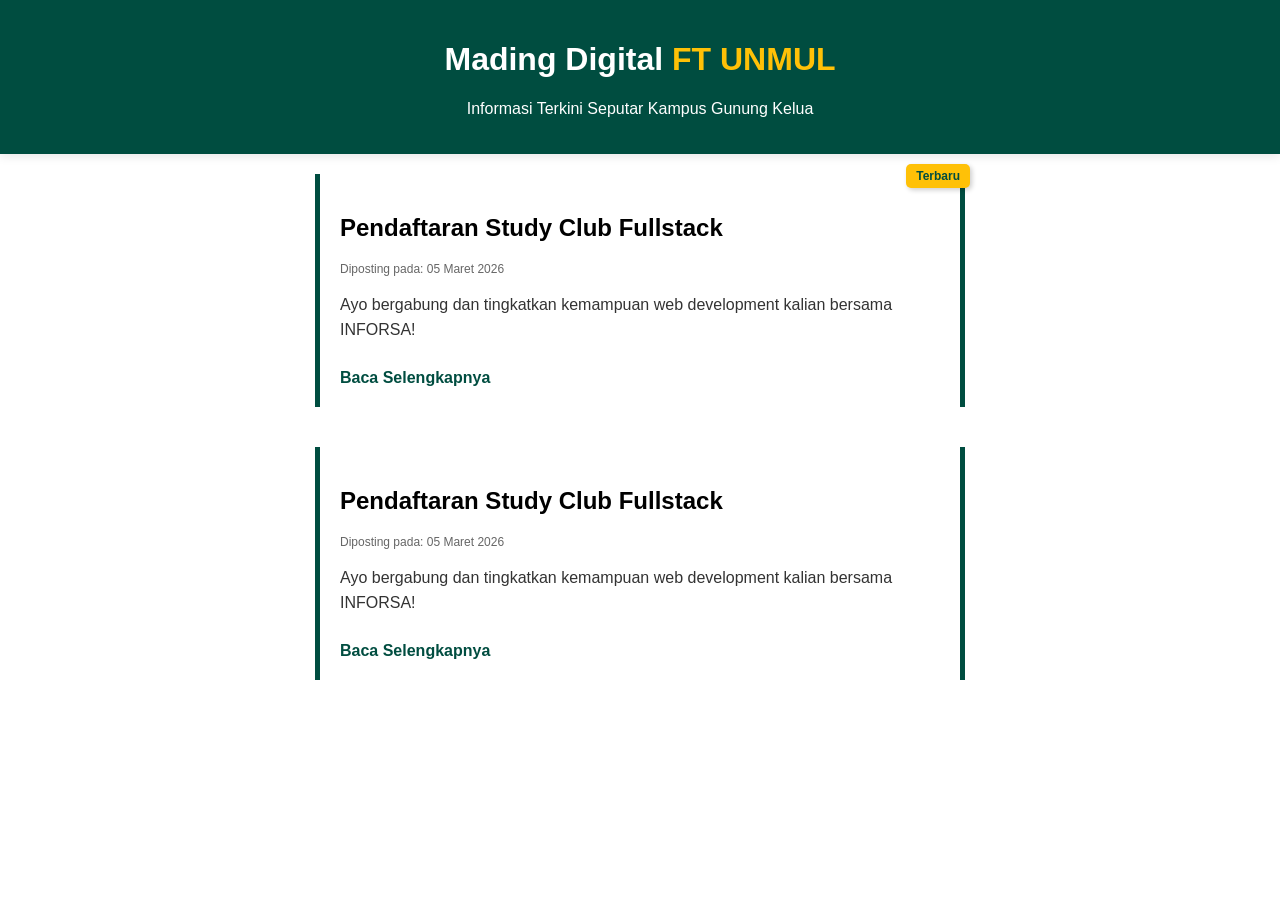
==== index.html @ 727ee9da "pertemuan 2" ====
<!doctype html>
<html>
  <head>
    <title>Mading Digital INFORSA</title>
    <link rel="stylesheet" href="style.css" />
  </head>
  <body>
    <!-- Header -->
    <header>
      <h1>Mading Digital <span>FT UNMUL</span></h1>
      <p>Informasi Terkini Seputar Kampus Gunung Kelua</p>
    </header>

    <!-- Konten Utama -->
    <main>
      <!-- Pengumuman -->
      <article class="pengumuman">
        <span class="badge">Terbaru</span>
        <h2>Pendaftaran Study Club Fullstack</h2>
        <p class="tanggal">Diposting pada: 05 Maret 2026</p>
        <p class="deskripsi">
          Ayo bergabung dan tingkatkan kemampuan web development kalian bersama
          INFORSA!
        </p>
        <a href="#" class="btn-selengkapnya">Baca Selengkapnya</a>
      </article>

      <!-- Pengumuman -->
      <article class="pengumuman card-promo">
        <h2>Pendaftaran Study Club Fullstack</h2>
        <p class="tanggal">Diposting pada: 05 Maret 2026</p>
        <p class="deskripsi">
          Ayo bergabung dan tingkatkan kemampuan web development kalian bersama
          INFORSA!
        </p>
        <a href="#" class="btn-selengkapnya">Baca Selengkapnya</a>
      </article>
    </main>
  </body>
</html>
---- style.css ----
body {
    font-family: Arial; /* Styling font dasar */
    margin: 0;
}

header {
    text-align: center;
    background-color: #004d40; /* Warna hijau FT */
    padding: 20px;
    color: white;
    margin-bottom: 20px;

    position: sticky;
    top: 0;
    z-index: 1000; /* Agar header selalu di atas konten lain */
    box-shadow: 0 2px 10px rgba(0,0,0,0.1);
}

header h1 span {
    color: #ffc107; /* Aksen warna kuning */
}

main {
    display: flex;
    flex-direction: column;
    align-items: center;
}

.pengumuman {
    border-left: 5px solid #004d40;
    border-right: 5px solid #004d40;
    padding: 20px;
    margin-bottom: 40px;
    width: 600px;

    background-color: white;
    transition: all 0.3s ease; /* Transisi halus untuk semua perubahan */
    position: relative; /* Dasar untuk elemen position: absolute di dalamnya */
    cursor: pointer;
}

.pengumuman:hover {
    transform: translateY(-5px); /* CSS3 Transform: Efek mengangkat kartu */
    box-shadow: 0 10px 20px rgba(0,0,0,0.1); /* Bayangan saat di-hover */
    border-color: #ffc107; /* Mengubah warna border saat di-hover */
}

.badge {
    position: absolute;
    top: -10px;
    right: -10px;
    background-color: #ffc107;
    color: #004d40;
    padding: 5px 10px;
    font-size: 12px;
    font-weight: bold;
    border-radius: 5px;
    box-shadow: 2px 2px 5px rgba(0,0,0,0.2);
}

.pengumuman p.tanggal {
    font-size: 12px;
    color: #666;
}

.pengumuman p.deskripsi {
    font-size: 16px;
    color: #333;
    line-height: 1.6;
}

a {
    margin-top: 10px;
    color: #004d40;
    font-weight: bold;
    text-decoration: none;
}

.btn-selengkapnya {
    display: inline-block;
    transition: 0.2s;
}

.btn-selengkapnya:hover {
    letter-spacing: 1px;
    color: #ffc107;
}
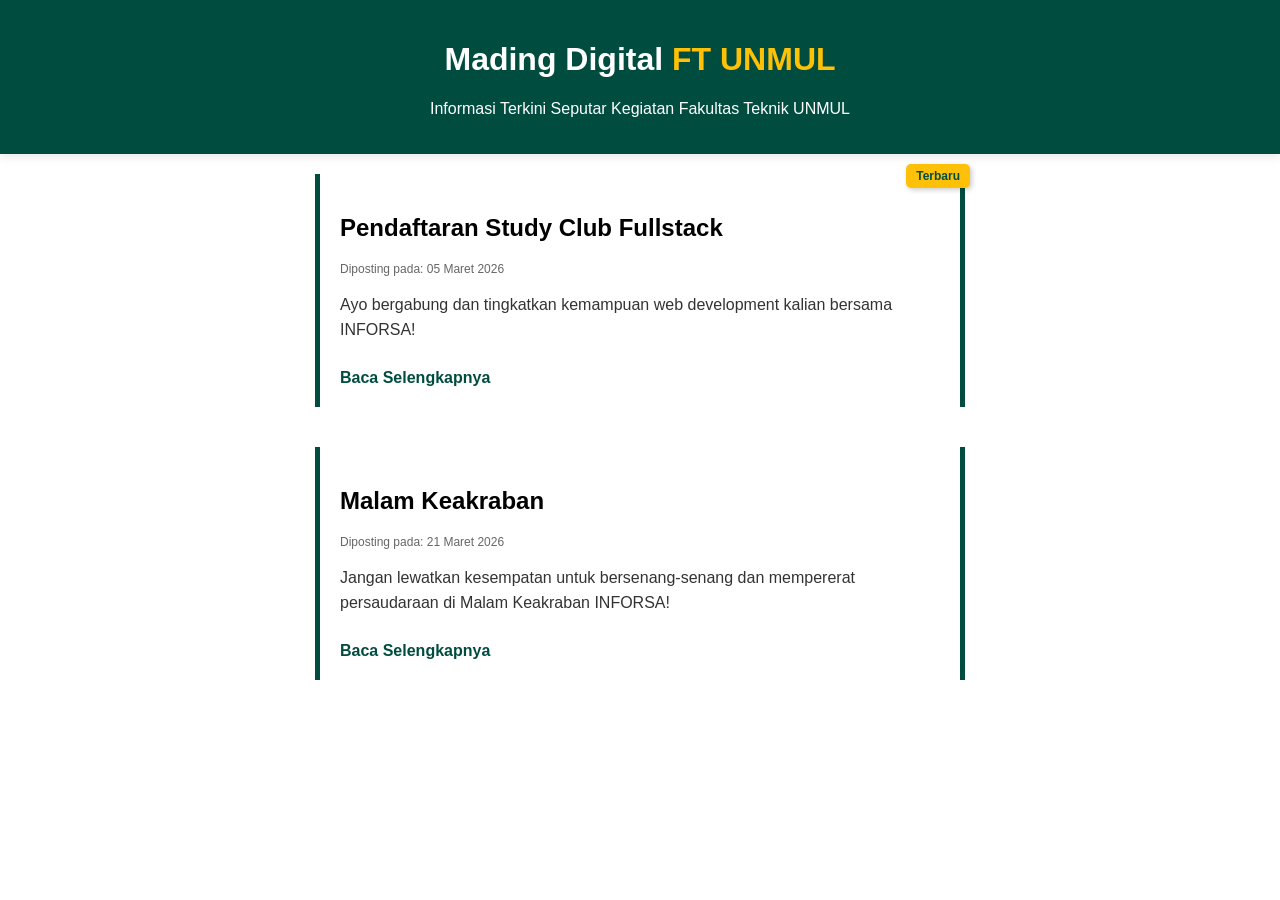
==== commit ccedc78f: "update content" ====
--- a/index.html
+++ b/index.html
@@ -8,7 +8,7 @@
     <!-- Header -->
     <header>
       <h1>Mading Digital <span>FT UNMUL</span></h1>
-      <p>Informasi Terkini Seputar Kampus Gunung Kelua</p>
+      <p>Informasi Terkini Seputar Kegiatan Fakultas Teknik UNMUL</p>
     </header>
 
     <!-- Konten Utama -->
@@ -27,11 +27,11 @@
 
       <!-- Pengumuman -->
       <article class="pengumuman card-promo">
-        <h2>Pendaftaran Study Club Fullstack</h2>
-        <p class="tanggal">Diposting pada: 05 Maret 2026</p>
+        <h2>Malam Keakraban</h2>
+        <p class="tanggal">Diposting pada: 21 Maret 2026</p>
         <p class="deskripsi">
-          Ayo bergabung dan tingkatkan kemampuan web development kalian bersama
-          INFORSA!
+          Jangan lewatkan kesempatan untuk bersenang-senang dan mempererat
+          persaudaraan di Malam Keakraban INFORSA!
         </p>
         <a href="#" class="btn-selengkapnya">Baca Selengkapnya</a>
       </article>
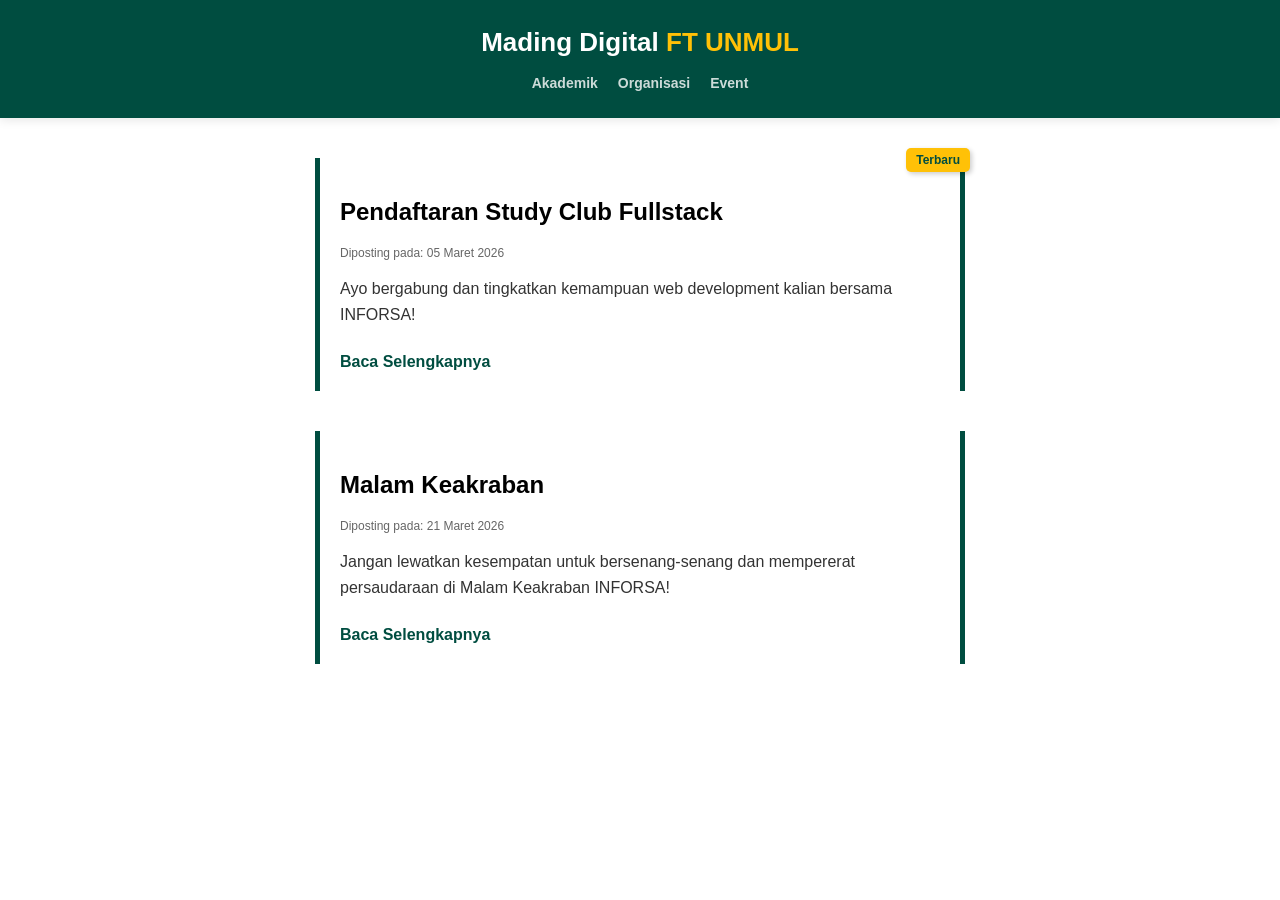
==== commit 22c80762: "menambahkan menu dan mengubah desain header" ====
--- a/index.html
+++ b/index.html
@@ -8,7 +8,13 @@
     <!-- Header -->
     <header>
       <h1>Mading Digital <span>FT UNMUL</span></h1>
-      <p>Informasi Terkini Seputar Kegiatan Fakultas Teknik UNMUL</p>
+      <nav>
+        <ul>
+          <li><a href="#">Akademik</a></li>
+          <li><a href="#">Organisasi</a></li>
+          <li><a href="#">Event</a></li>
+        </ul>
+      </nav>
     </header>
 
     <!-- Konten Utama -->
--- a/style.css
+++ b/style.css
@@ -4,20 +4,48 @@
 }
 
 header {
-    text-align: center;
     background-color: #004d40; /* Warna hijau FT */
-    padding: 20px;
+    padding: 10px 0;
     color: white;
-    margin-bottom: 20px;
+    margin-bottom: 40px;
 
     position: sticky;
     top: 0;
     z-index: 1000; /* Agar header selalu di atas konten lain */
+
+    display: flex;
+    flex-direction: column;
+    align-items: center;
+
     box-shadow: 0 2px 10px rgba(0,0,0,0.1);
+}
+
+header h1 {
+    font-size: 26px;
+    margin-bottom: 0;
 }
 
 header h1 span {
     color: #ffc107; /* Aksen warna kuning */
+}
+
+header nav ul {
+    list-style: none;
+    padding: 0;
+    display: flex; /* Membuat menu berjejer ke samping */
+    gap: 20px; /* Jarak antar link menu */
+}
+
+header nav ul li a {
+    color: white;
+    font-size: 14px;
+    transition: 0.3s;
+    opacity: 0.8;
+}
+
+header nav ul li a:hover {
+    opacity: 1;
+    color: #ffc107; /* Warna berubah saat disentuh mouse */
 }
 
 main {
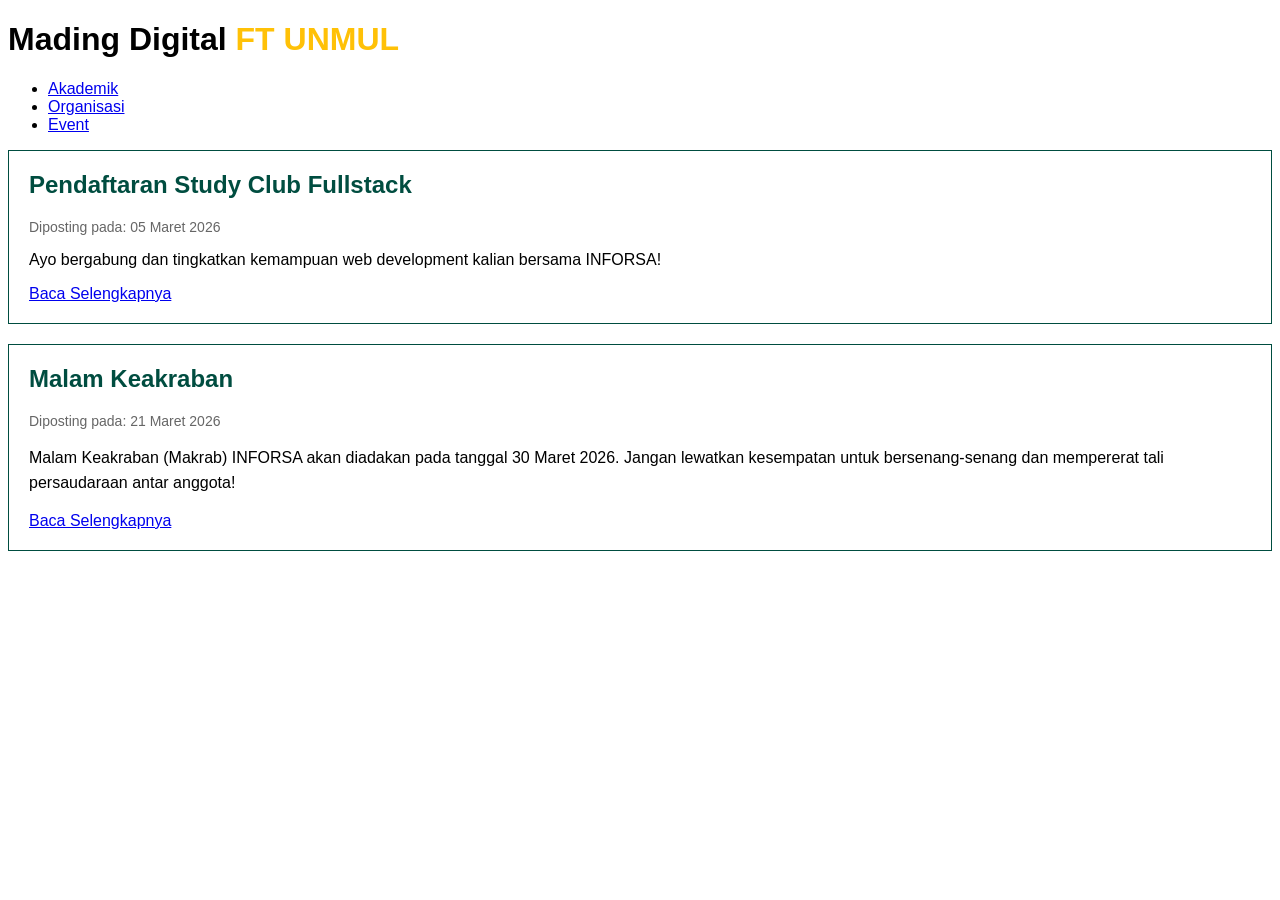
==== commit fe35b0a7: "menambahkan header" ====
--- a/index.html
+++ b/index.html
@@ -2,7 +2,36 @@
 <html>
   <head>
     <title>Mading Digital INFORSA</title>
-    <link rel="stylesheet" href="style.css" />
+    <style>
+      body {
+        font-family: Arial;
+      }
+
+      header h1 span {
+        color: #ffc107;
+      }
+
+      .pengumuman {
+        border: 1px solid #004d40;
+        padding: 20px;
+        margin-bottom: 20px;
+      }
+
+      .pengumuman h2 {
+        color: #004d40;
+        margin-top: 0px;
+      }
+
+      .pengumuman p.tanggal {
+        font-size: 14px;
+        color: #666;
+      }
+
+      .pengumuman p.deskripsi {
+        font-size: 16px;
+        line-height: 1.6;
+      }
+    </style>
   </head>
   <body>
     <!-- Header -->
@@ -21,25 +50,25 @@
     <main>
       <!-- Pengumuman -->
       <article class="pengumuman">
-        <span class="badge">Terbaru</span>
         <h2>Pendaftaran Study Club Fullstack</h2>
         <p class="tanggal">Diposting pada: 05 Maret 2026</p>
-        <p class="deskripsi">
+        <p>
           Ayo bergabung dan tingkatkan kemampuan web development kalian bersama
           INFORSA!
         </p>
-        <a href="#" class="btn-selengkapnya">Baca Selengkapnya</a>
+        <a href="#">Baca Selengkapnya</a>
       </article>
 
       <!-- Pengumuman -->
-      <article class="pengumuman card-promo">
+      <article class="pengumuman">
         <h2>Malam Keakraban</h2>
         <p class="tanggal">Diposting pada: 21 Maret 2026</p>
         <p class="deskripsi">
-          Jangan lewatkan kesempatan untuk bersenang-senang dan mempererat
-          persaudaraan di Malam Keakraban INFORSA!
+          Malam Keakraban (Makrab) INFORSA akan diadakan pada tanggal 30
+          Maret 2026. Jangan lewatkan kesempatan untuk bersenang-senang dan
+          mempererat tali persaudaraan antar anggota!
         </p>
-        <a href="#" class="btn-selengkapnya">Baca Selengkapnya</a>
+        <a href="#">Baca Selengkapnya</a>
       </article>
     </main>
   </body>
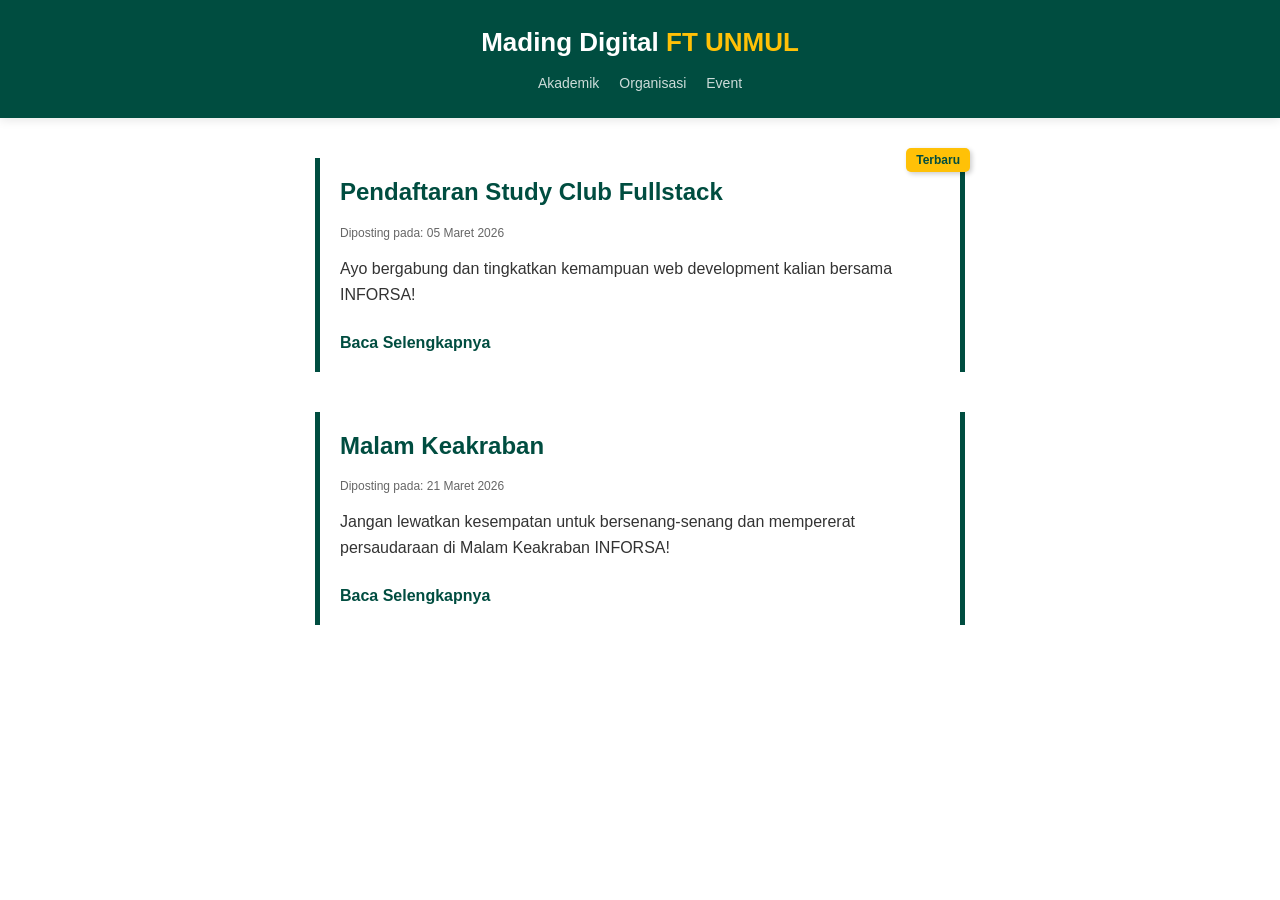
==== commit 7a3b42cf: "menambahkan media query" ====
--- a/index.html
+++ b/index.html
@@ -1,37 +1,9 @@
 <!doctype html>
 <html>
   <head>
+    <meta name="viewport" content="width=device-width, initial-scale=1.0">
     <title>Mading Digital INFORSA</title>
-    <style>
-      body {
-        font-family: Arial;
-      }
-
-      header h1 span {
-        color: #ffc107;
-      }
-
-      .pengumuman {
-        border: 1px solid #004d40;
-        padding: 20px;
-        margin-bottom: 20px;
-      }
-
-      .pengumuman h2 {
-        color: #004d40;
-        margin-top: 0px;
-      }
-
-      .pengumuman p.tanggal {
-        font-size: 14px;
-        color: #666;
-      }
-
-      .pengumuman p.deskripsi {
-        font-size: 16px;
-        line-height: 1.6;
-      }
-    </style>
+    <link rel="stylesheet" href="style.css" />
   </head>
   <body>
     <!-- Header -->
@@ -50,25 +22,25 @@
     <main>
       <!-- Pengumuman -->
       <article class="pengumuman">
+        <span class="badge">Terbaru</span>
         <h2>Pendaftaran Study Club Fullstack</h2>
         <p class="tanggal">Diposting pada: 05 Maret 2026</p>
-        <p>
+        <p class="deskripsi">
           Ayo bergabung dan tingkatkan kemampuan web development kalian bersama
           INFORSA!
         </p>
-        <a href="#">Baca Selengkapnya</a>
+        <a href="#" class="btn-selengkapnya">Baca Selengkapnya</a>
       </article>
 
       <!-- Pengumuman -->
-      <article class="pengumuman">
+      <article class="pengumuman card-promo">
         <h2>Malam Keakraban</h2>
         <p class="tanggal">Diposting pada: 21 Maret 2026</p>
         <p class="deskripsi">
-          Malam Keakraban (Makrab) INFORSA akan diadakan pada tanggal 30
-          Maret 2026. Jangan lewatkan kesempatan untuk bersenang-senang dan
-          mempererat tali persaudaraan antar anggota!
+          Jangan lewatkan kesempatan untuk bersenang-senang dan mempererat
+          persaudaraan di Malam Keakraban INFORSA!
         </p>
-        <a href="#">Baca Selengkapnya</a>
+        <a href="#" class="btn-selengkapnya">Baca Selengkapnya</a>
       </article>
     </main>
   </body>
--- a/style.css
+++ b/style.css
@@ -0,0 +1,130 @@
+body {
+  font-family: Arial; /* Styling font dasar */
+  margin: 0;
+}
+
+header {
+  background-color: #004d40; /* Warna hijau FT */
+  padding: 10px 0;
+  color: white;
+  margin-bottom: 40px;
+
+  position: sticky;
+  top: 0;
+  z-index: 1000; /* Agar header selalu di atas konten lain */
+
+  display: flex;
+  flex-direction: column;
+  align-items: center;
+
+  box-shadow: 0 2px 10px rgba(0, 0, 0, 0.1);
+}
+
+header h1 {
+  font-size: 26px;
+  margin-bottom: 0;
+}
+
+@media (max-width: 700px) {
+  header h1 {
+    font-size: 20px; /* Ukuran font lebih kecil untuk layar kecil */
+  }
+}
+
+header h1 span {
+  color: #ffc107; /* Aksen warna kuning */
+}
+
+header nav ul {
+  list-style: none;
+  padding: 0;
+  display: flex; /* Membuat menu berjejer ke samping */
+  gap: 20px; /* Jarak antar link menu */
+}
+
+header nav ul li a {
+  color: white;
+  font-size: 14px;
+  transition: 0.3s;
+  opacity: 0.8;
+  text-decoration: none;
+}
+
+header nav ul li a:hover {
+  opacity: 1;
+  color: #ffc107; /* Warna berubah saat disentuh mouse */
+}
+
+main {
+  display: flex;
+  flex-direction: column;
+  align-items: center;
+}
+
+.pengumuman {
+  border-left: 5px solid #004d40;
+  border-right: 5px solid #004d40;
+  padding: 20px;
+  margin-bottom: 40px;
+  width: 600px;
+
+  background-color: white;
+  transition: all 0.3s ease; /* Transisi halus untuk semua perubahan */
+  position: relative; /* Dasar untuk elemen position: absolute di dalamnya */
+  cursor: pointer;
+}
+
+@media (max-width: 700px) {
+  .pengumuman {
+    width: 80%; /* Lebar responsif untuk layar kecil */
+  }
+}
+
+.pengumuman:hover {
+  transform: translateY(-5px); /* CSS3 Transform: Efek mengangkat kartu */
+  box-shadow: 0 10px 20px rgba(0, 0, 0, 0.1); /* Bayangan saat di-hover */
+  border-color: #ffc107; /* Mengubah warna border saat di-hover */
+}
+
+.badge {
+  position: absolute;
+  top: -10px;
+  right: -10px;
+  background-color: #ffc107;
+  color: #004d40;
+  padding: 5px 10px;
+  font-size: 12px;
+  font-weight: bold;
+  border-radius: 5px;
+  box-shadow: 2px 2px 5px rgba(0, 0, 0, 0.2);
+}
+
+.pengumuman h2 {
+  color: #004d40;
+  margin-top: 0px;
+}
+
+.pengumuman p.tanggal {
+  font-size: 12px;
+  color: #666;
+}
+
+.pengumuman p.deskripsi {
+  font-size: 16px;
+  color: #333;
+  line-height: 1.6;
+}
+
+.btn-selengkapnya {
+  margin-top: 10px;
+  color: #004d40;
+  font-weight: bold;
+  text-decoration: none;
+  display: inline-block;
+  transition: 0.2s;
+}
+
+.btn-selengkapnya:hover {
+  letter-spacing: 1px;
+  color: #ffc107;
+}
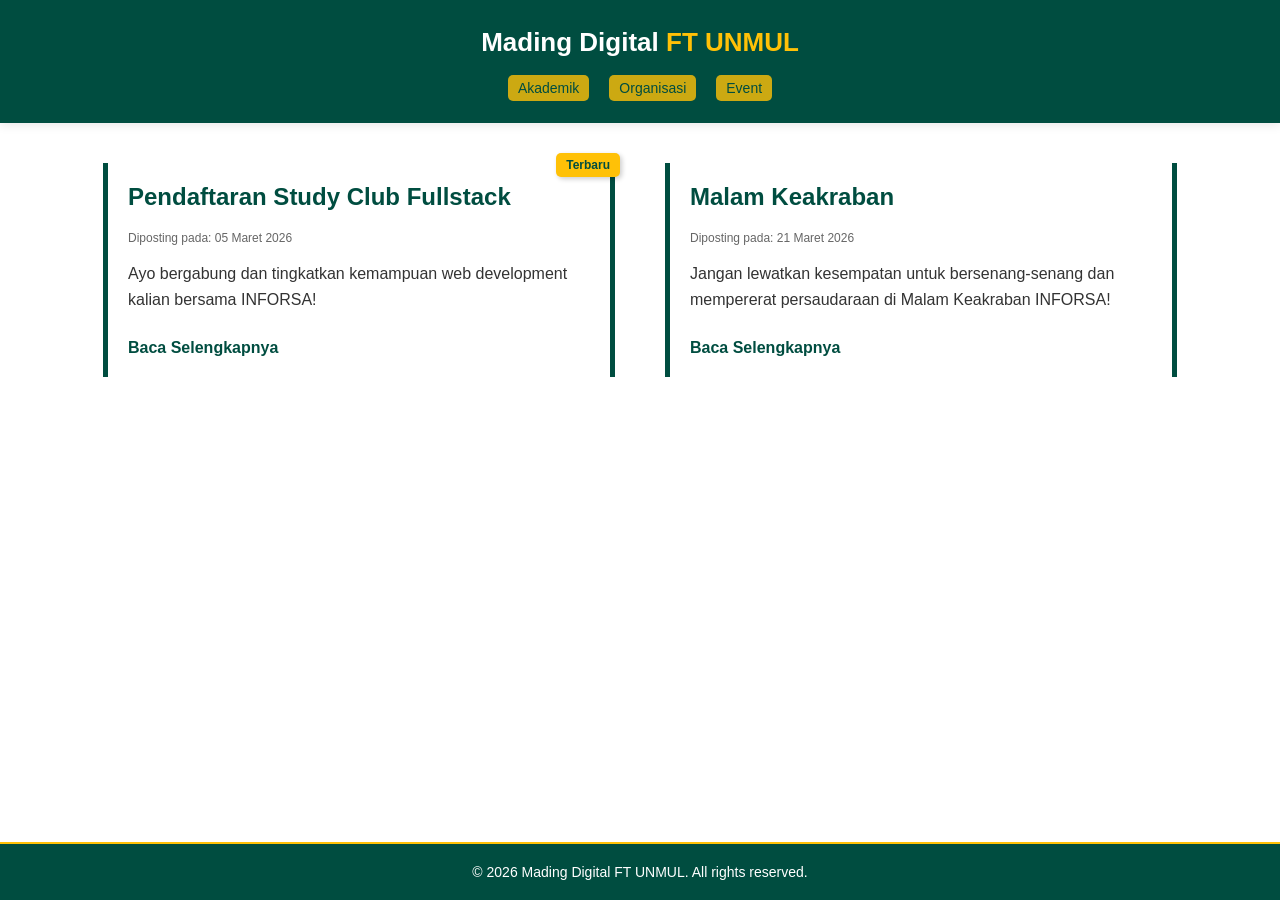
==== commit a7103e33: "add footer" ====
--- a/index.html
+++ b/index.html
@@ -43,5 +43,10 @@
         <a href="#" class="btn-selengkapnya">Baca Selengkapnya</a>
       </article>
     </main>
+
+    <!-- Footer -->
+    <footer>
+      <p>&copy; 2026 Mading Digital FT UNMUL. All rights reserved.</p>
+    </footer>
   </body>
 </html>
--- a/style.css
+++ b/style.css
@@ -1,6 +1,9 @@
 body {
   font-family: Arial; /* Styling font dasar */
   margin: 0;
+  display: flex;
+  flex-direction: column;
+  min-height: 100vh; /* Tinggi minimum sesuai viewport */
 }
 
 header {
@@ -16,6 +19,7 @@
   display: flex;
   flex-direction: column;
   align-items: center;
+  gap: 5px; /* Jarak antara judul dan menu */
 
   box-shadow: 0 2px 10px rgba(0, 0, 0, 0.1);
 }
@@ -39,34 +43,44 @@
   list-style: none;
   padding: 0;
   display: flex; /* Membuat menu berjejer ke samping */
+  flex-direction: row;
   gap: 20px; /* Jarak antar link menu */
 }
 
-header nav ul li a {
-  color: white;
-  font-size: 14px;
-  transition: 0.3s;
+header nav ul li {
+  transition: 0.2s;
   opacity: 0.8;
-  text-decoration: none;
 }
 
-header nav ul li a:hover {
-  opacity: 1;
-  color: #ffc107; /* Warna berubah saat disentuh mouse */
+header nav ul li:hover {
+  transform: translateY(-3px); /* Efek mengangkat saat hover */
+  opacity: 1; /* Menjadi lebih jelas saat hover */
+}
+
+header nav ul li a {
+  font-size: 14px;
+  text-decoration: none;
+
+  background-color: #ffc107;
+  padding: 5px 10px;
+  border-radius: 5px;
+  color: #004d40;
 }
 
 main {
   display: flex;
-  flex-direction: column;
-  align-items: center;
+  flex-wrap: wrap;
+  justify-content: center;
+  gap: 50px;
 }
 
 .pengumuman {
+  box-sizing: border-box;
+  width: 40%;
   border-left: 5px solid #004d40;
   border-right: 5px solid #004d40;
   padding: 20px;
   margin-bottom: 40px;
-  width: 600px;
 
   background-color: white;
   transition: all 0.3s ease; /* Transisi halus untuk semua perubahan */
@@ -74,7 +88,11 @@
   cursor: pointer;
 }
 
-@media (max-width: 700px) {
+@media (max-width: 768px) {
+  main {
+    gap: 10px; /* Mengurangi jarak antar kartu untuk layar sedang */
+  }
+
   .pengumuman {
     width: 80%; /* Lebar responsif untuk layar kecil */
   }
@@ -128,3 +146,17 @@
   letter-spacing: 1px;
   color: #ffc107;
 }
+
+footer {
+  background-color: #004d40;
+  color: white;
+  text-align: center;
+  padding: 20px;
+  margin-top: auto;
+  border-top: 2px solid #ffc107;
+}
+
+footer p {
+  margin: 0;
+  font-size: 14px;
+}
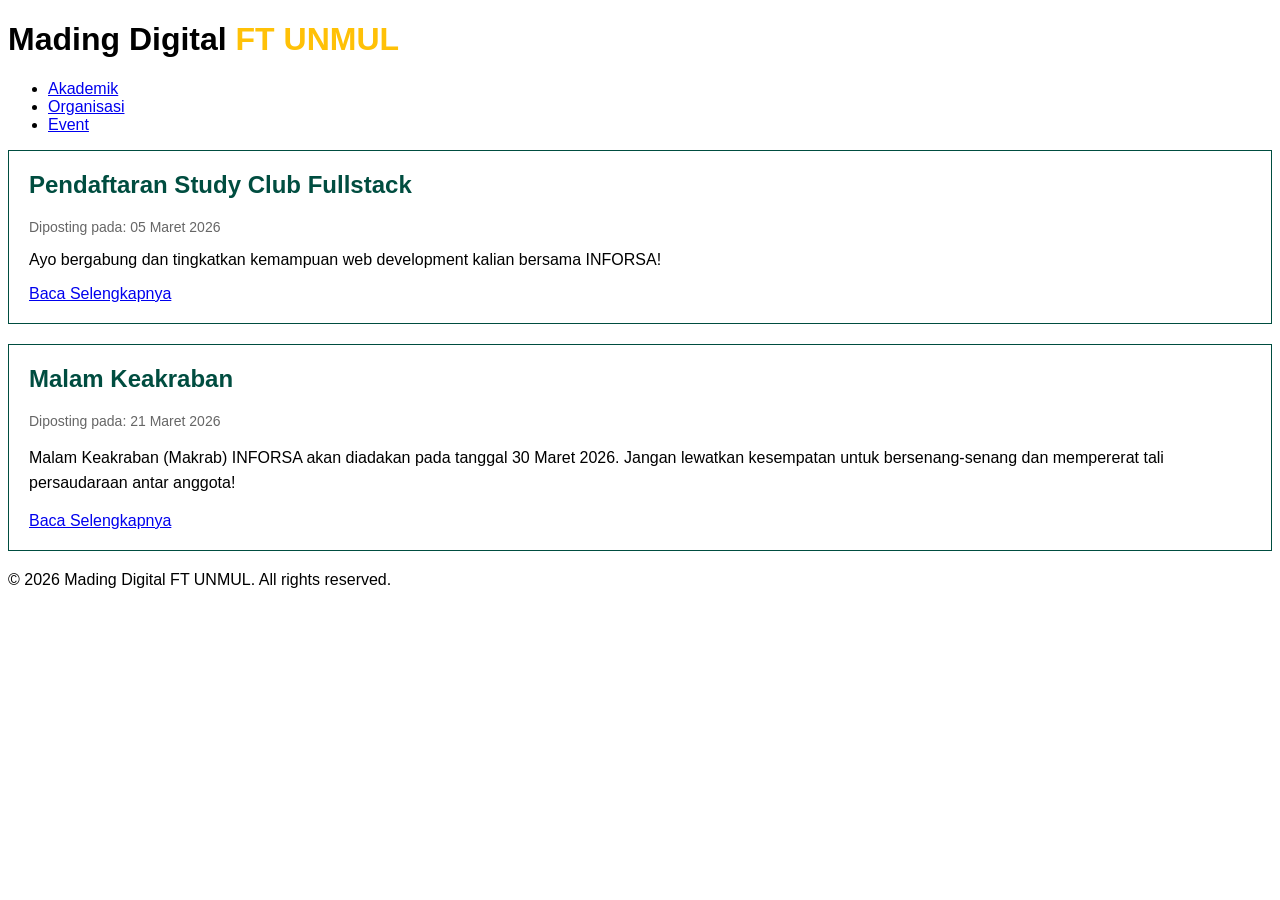
==== commit 7f9acb2c: "add footer" ====
--- a/index.html
+++ b/index.html
@@ -1,9 +1,37 @@
 <!doctype html>
 <html>
   <head>
-    <meta name="viewport" content="width=device-width, initial-scale=1.0">
     <title>Mading Digital INFORSA</title>
-    <link rel="stylesheet" href="style.css" />
+    <style>
+      body {
+        font-family: Arial;
+      }
+
+      header h1 span {
+        color: #ffc107;
+      }
+
+      .pengumuman {
+        border: 1px solid #004d40;
+        padding: 20px;
+        margin-bottom: 20px;
+      }
+
+      .pengumuman h2 {
+        color: #004d40;
+        margin-top: 0px;
+      }
+
+      .pengumuman p.tanggal {
+        font-size: 14px;
+        color: #666;
+      }
+
+      .pengumuman p.deskripsi {
+        font-size: 16px;
+        line-height: 1.6;
+      }
+    </style>
   </head>
   <body>
     <!-- Header -->
@@ -22,25 +50,25 @@
     <main>
       <!-- Pengumuman -->
       <article class="pengumuman">
-        <span class="badge">Terbaru</span>
         <h2>Pendaftaran Study Club Fullstack</h2>
         <p class="tanggal">Diposting pada: 05 Maret 2026</p>
-        <p class="deskripsi">
+        <p>
           Ayo bergabung dan tingkatkan kemampuan web development kalian bersama
           INFORSA!
         </p>
-        <a href="#" class="btn-selengkapnya">Baca Selengkapnya</a>
+        <a href="#">Baca Selengkapnya</a>
       </article>
 
       <!-- Pengumuman -->
-      <article class="pengumuman card-promo">
+      <article class="pengumuman">
         <h2>Malam Keakraban</h2>
         <p class="tanggal">Diposting pada: 21 Maret 2026</p>
         <p class="deskripsi">
-          Jangan lewatkan kesempatan untuk bersenang-senang dan mempererat
-          persaudaraan di Malam Keakraban INFORSA!
+          Malam Keakraban (Makrab) INFORSA akan diadakan pada tanggal 30
+          Maret 2026. Jangan lewatkan kesempatan untuk bersenang-senang dan
+          mempererat tali persaudaraan antar anggota!
         </p>
-        <a href="#" class="btn-selengkapnya">Baca Selengkapnya</a>
+        <a href="#">Baca Selengkapnya</a>
       </article>
     </main>
 
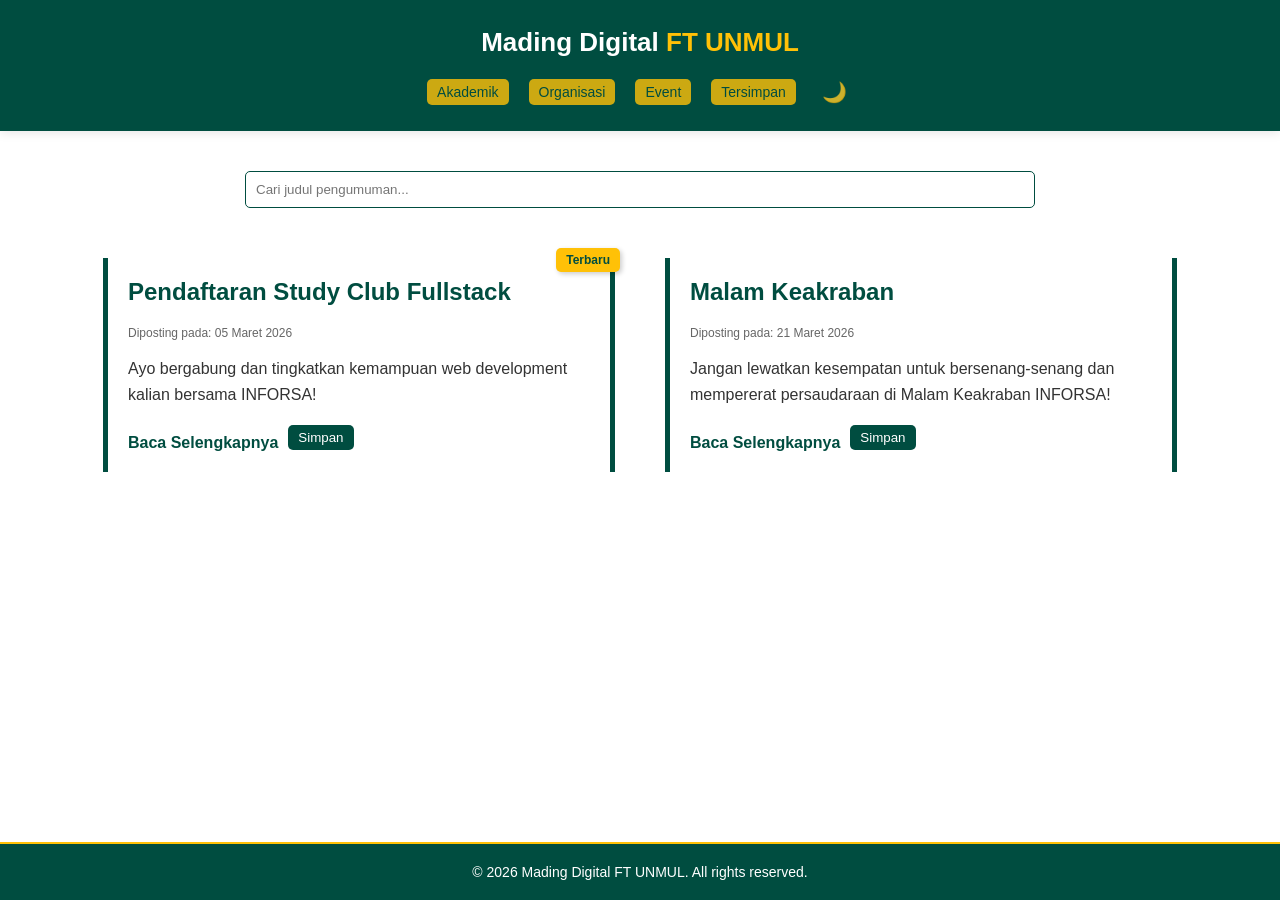
==== commit 998ce901: "js" ====
--- a/index.html
+++ b/index.html
@@ -1,37 +1,10 @@
 <!doctype html>
 <html>
   <head>
+    <meta name="viewport" content="width=device-width, initial-scale=1.0">
     <title>Mading Digital INFORSA</title>
-    <style>
-      body {
-        font-family: Arial;
-      }
-
-      header h1 span {
-        color: #ffc107;
-      }
-
-      .pengumuman {
-        border: 1px solid #004d40;
-        padding: 20px;
-        margin-bottom: 20px;
-      }
-
-      .pengumuman h2 {
-        color: #004d40;
-        margin-top: 0px;
-      }
-
-      .pengumuman p.tanggal {
-        font-size: 14px;
-        color: #666;
-      }
-
-      .pengumuman p.deskripsi {
-        font-size: 16px;
-        line-height: 1.6;
-      }
-    </style>
+    <link rel="stylesheet" href="style.css" />
+    <link rel="stylesheet" href="darkmode.css" />
   </head>
   <body>
     <!-- Header -->
@@ -42,33 +15,45 @@
           <li><a href="#">Akademik</a></li>
           <li><a href="#">Organisasi</a></li>
           <li><a href="#">Event</a></li>
+          <li><a href="pengumuman-tersimpan.html">Tersimpan</a></li>
+          <li><button id="dark-mode-toggle" style="cursor:pointer; border:none; background:none; font-size: 20px;">🌙</button></li>
         </ul>
       </nav>
     </header>
+
+    <section style="text-align: center; margin-bottom: 50px;">
+      <input type="text" id="search-input" placeholder="Cari judul pengumuman..." style="padding: 10px; width: 60%; border-radius: 5px; border: 1px solid #004d40;">
+    </section>
 
     <!-- Konten Utama -->
     <main>
       <!-- Pengumuman -->
       <article class="pengumuman">
-        <h2>Pendaftaran Study Club Fullstack</h2>
+        <span class="badge">Terbaru</span>
+        <h2 class="judul">Pendaftaran Study Club Fullstack</h2>
         <p class="tanggal">Diposting pada: 05 Maret 2026</p>
-        <p>
+        <p class="deskripsi">
           Ayo bergabung dan tingkatkan kemampuan web development kalian bersama
           INFORSA!
         </p>
-        <a href="#">Baca Selengkapnya</a>
+        <div style="display: flex; gap: 10px; align-items: center;">
+            <a href="#" class="btn-selengkapnya">Baca Selengkapnya</a>
+            <button class="btn-save" style="background-color: #004d40; color: white; border: none; padding: 5px 10px; border-radius: 5px; cursor: pointer;">Simpan</button>
+        </div>
       </article>
 
       <!-- Pengumuman -->
-      <article class="pengumuman">
-        <h2>Malam Keakraban</h2>
+      <article class="pengumuman card-promo">
+        <h2 class="judul">Malam Keakraban</h2>
         <p class="tanggal">Diposting pada: 21 Maret 2026</p>
         <p class="deskripsi">
-          Malam Keakraban (Makrab) INFORSA akan diadakan pada tanggal 30
-          Maret 2026. Jangan lewatkan kesempatan untuk bersenang-senang dan
-          mempererat tali persaudaraan antar anggota!
+          Jangan lewatkan kesempatan untuk bersenang-senang dan mempererat
+          persaudaraan di Malam Keakraban INFORSA!
         </p>
-        <a href="#">Baca Selengkapnya</a>
+        <div style="display: flex; gap: 10px; align-items: center;">
+            <a href="#" class="btn-selengkapnya">Baca Selengkapnya</a>
+            <button class="btn-save" style="background-color: #004d40; color: white; border: none; padding: 5px 10px; border-radius: 5px; cursor: pointer;">Simpan</button>
+        </div>
       </article>
     </main>
 
@@ -76,5 +61,9 @@
     <footer>
       <p>&copy; 2026 Mading Digital FT UNMUL. All rights reserved.</p>
     </footer>
+
+    <script src="darkmode.js"></script>
+    <script src="pencarian.js"></script>
+    <script src="simpan-pengumumman.js"></script>
   </body>
 </html>
--- a/style.css
+++ b/style.css
@@ -0,0 +1,163 @@
+body {
+  font-family: Arial; /* Styling font dasar */
+  margin: 0;
+  display: flex;
+  flex-direction: column;
+  min-height: 100vh; /* Tinggi minimum sesuai viewport */
+}
+
+header {
+  background-color: #004d40; /* Warna hijau FT */
+  padding: 10px 0;
+  color: white;
+  margin-bottom: 40px;
+
+  position: sticky;
+  top: 0;
+  z-index: 1000; /* Agar header selalu di atas konten lain */
+
+  display: flex;
+  flex-direction: column;
+  align-items: center;
+  gap: 5px; /* Jarak antara judul dan menu */
+
+  box-shadow: 0 2px 10px rgba(0, 0, 0, 0.1);
+}
+
+header h1 {
+  font-size: 26px;
+  margin-bottom: 0;
+}
+
+@media (max-width: 700px) {
+  header h1 {
+    font-size: 20px; /* Ukuran font lebih kecil untuk layar kecil */
+  }
+}
+
+header h1 span {
+  color: #ffc107; /* Aksen warna kuning */
+}
+
+header nav ul {
+  list-style: none;
+  padding: 0;
+  display: flex; /* Membuat menu berjejer ke samping */
+  flex-direction: row;
+  gap: 20px; /* Jarak antar link menu */
+  align-items: center;
+}
+
+header nav ul li {
+  transition: 0.2s;
+  opacity: 0.8;
+}
+
+header nav ul li:hover {
+  transform: translateY(-3px); /* Efek mengangkat saat hover */
+  opacity: 1; /* Menjadi lebih jelas saat hover */
+}
+
+header nav ul li a {
+  font-size: 14px;
+  text-decoration: none;
+
+  background-color: #ffc107;
+  padding: 5px 10px;
+  border-radius: 5px;
+  color: #004d40;
+}
+
+main {
+  display: flex;
+  flex-wrap: wrap;
+  justify-content: center;
+  gap: 50px;
+}
+
+.pengumuman {
+  box-sizing: border-box;
+  width: 40%;
+  border-left: 5px solid #004d40;
+  border-right: 5px solid #004d40;
+  padding: 20px;
+  margin-bottom: 40px;
+
+  background-color: white;
+  transition: all 0.3s ease; /* Transisi halus untuk semua perubahan */
+  position: relative; /* Dasar untuk elemen position: absolute di dalamnya */
+  cursor: pointer;
+}
+
+@media (max-width: 768px) {
+  main {
+    gap: 10px; /* Mengurangi jarak antar kartu untuk layar sedang */
+  }
+
+  .pengumuman {
+    width: 80%; /* Lebar responsif untuk layar kecil */
+  }
+}
+
+.pengumuman:hover {
+  transform: translateY(-5px); /* CSS3 Transform: Efek mengangkat kartu */
+  box-shadow: 0 10px 20px rgba(0, 0, 0, 0.1); /* Bayangan saat di-hover */
+  border-color: #ffc107; /* Mengubah warna border saat di-hover */
+}
+
+.badge {
+  position: absolute;
+  top: -10px;
+  right: -10px;
+  background-color: #ffc107;
+  color: #004d40;
+  padding: 5px 10px;
+  font-size: 12px;
+  font-weight: bold;
+  border-radius: 5px;
+  box-shadow: 2px 2px 5px rgba(0, 0, 0, 0.2);
+}
+
+.pengumuman h2 {
+  color: #004d40;
+  margin-top: 0px;
+}
+
+.pengumuman p.tanggal {
+  font-size: 12px;
+  color: #666;
+}
+
+.pengumuman p.deskripsi {
+  font-size: 16px;
+  color: #333;
+  line-height: 1.6;
+}
+
+.btn-selengkapnya {
+  margin-top: 10px;
+  color: #004d40;
+  font-weight: bold;
+  text-decoration: none;
+  display: inline-block;
+  transition: 0.2s;
+}
+
+.btn-selengkapnya:hover {
+  letter-spacing: 1px;
+  color: #ffc107;
+}
+
+footer {
+  background-color: #004d40;
+  color: white;
+  text-align: center;
+  padding: 20px;
+  margin-top: auto;
+  border-top: 2px solid #ffc107;
+}
+
+footer p {
+  margin: 0;
+  font-size: 14px;
+}
--- a/darkmode.css
+++ b/darkmode.css
@@ -0,0 +1,19 @@
+body.dark-mode {
+    background-color: #121212;
+    color: #ffffff;
+}
+
+body.dark-mode .pengumuman {
+    background-color: #1e1e1e;
+    color: white;
+    border-color: #ffc107;
+}
+
+body.dark-mode .pengumuman p.deskripsi, 
+body.dark-mode .pengumuman p.tanggal {
+    color: #bbb;
+}
+
+body.dark-mode header {
+    background-color: #002d26;
+}
